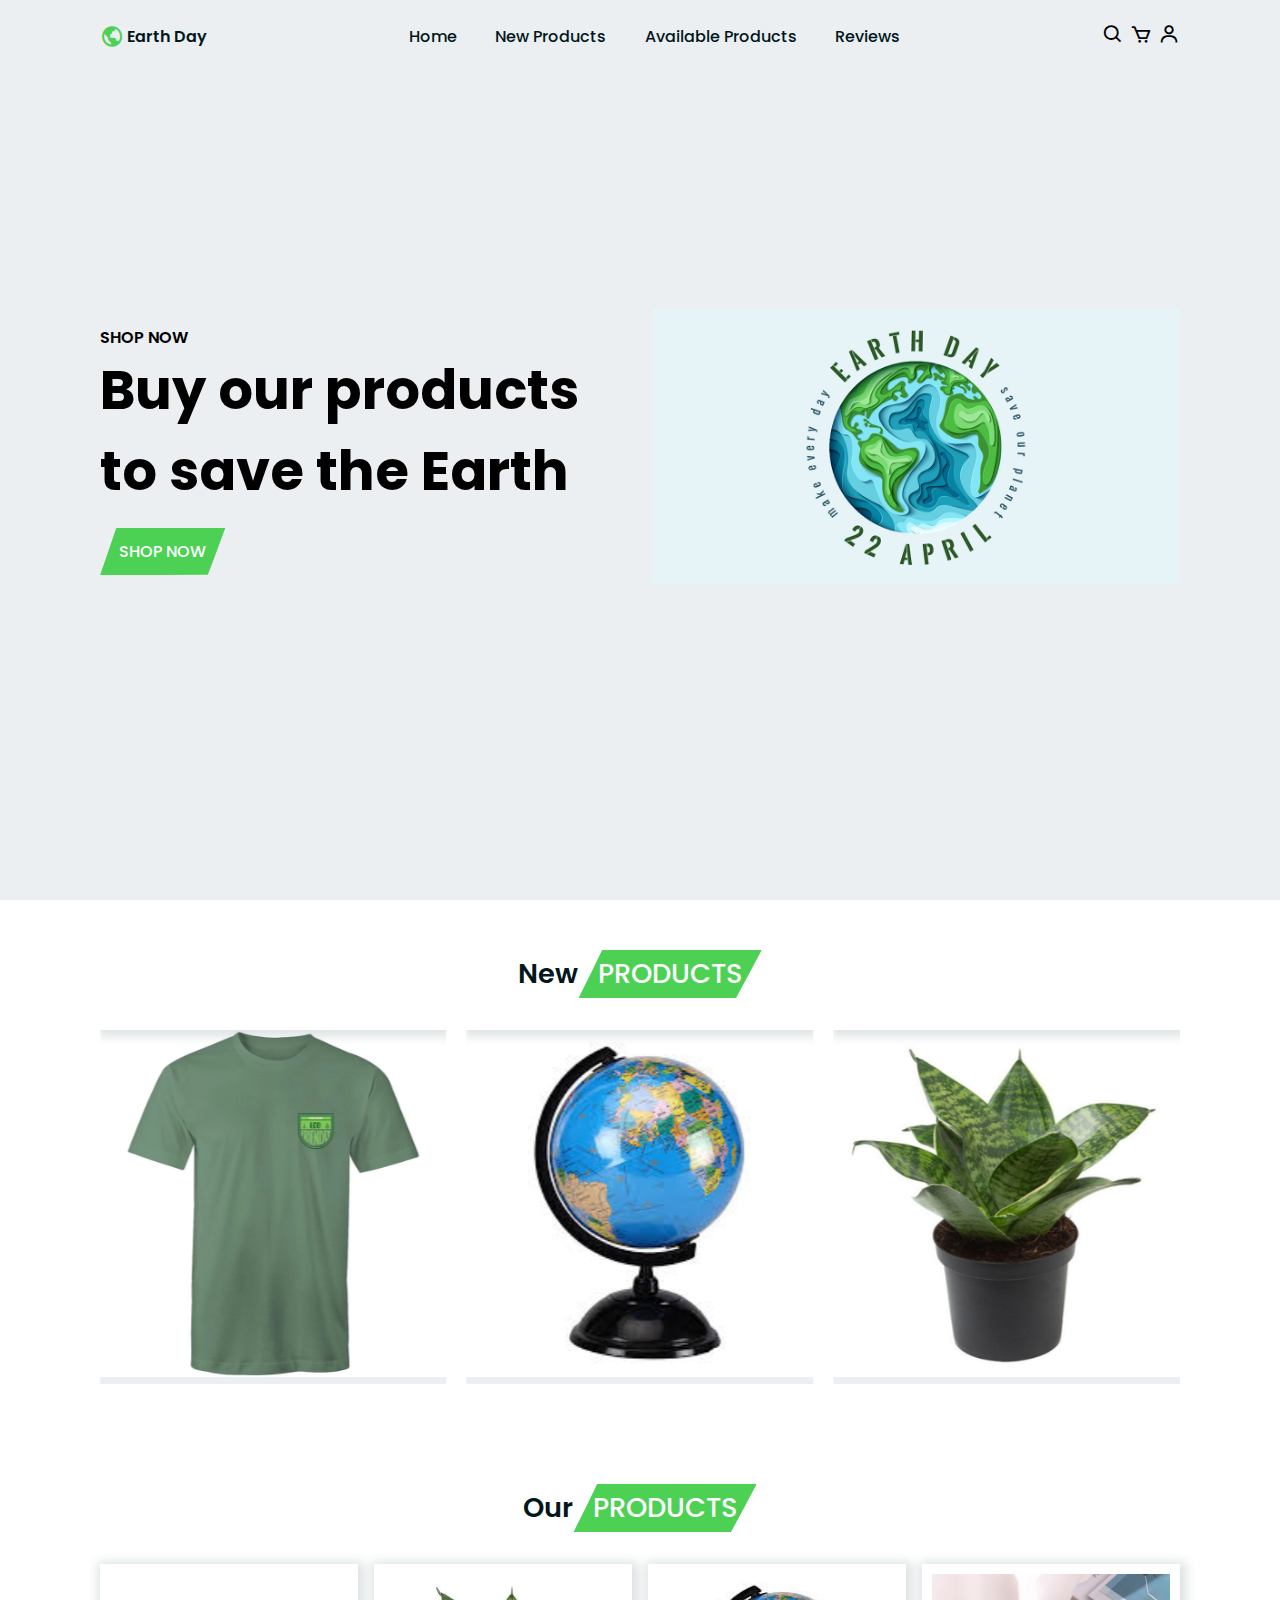
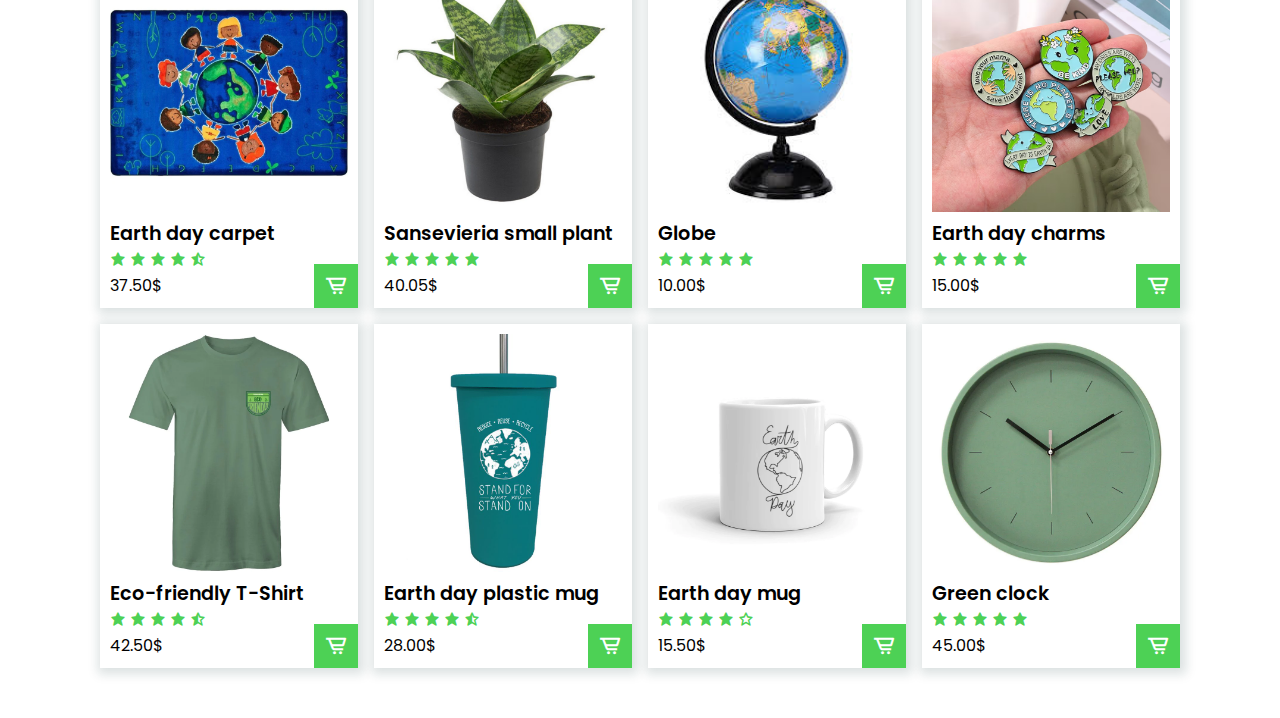
==== index.html @ a7fe5a80 "first commit" ====
<!DOCTYPE html>
<html lang="en">
  <head>
    <meta charset="UTF-8" />
    <meta http-equiv="X-UA-Compatible" content="IE=edge" />
    <meta name="viewport" content="width=device-width, initial-scale=1.0" />
    <title>Document</title>
    <link rel="stylesheet" href="./index.css">
    <link rel="stylesheet" href="https://cdn.jsdelivr.net/npm/boxicons@latest/css/boxicons.min.css">
    <!-- Link Swiper's CSS -->
  <link rel="stylesheet" href="https://cdn.jsdelivr.net/npm/swiper@9/swiper-bundle.min.css" />
  </head>
  <body>
    <header>
      <a href="#" class="logo"> <i class='bx bx-world'></i> Earth Day</a>

      <ul class="navbar">
        <li><a href="#home">Home</a></li>
        <li><a href="#new">New Products</a></li>
        <li><a href="#avaprods">Available Products</a></li>
        <li><a href="#reviews">Reviews</a></li>
      </ul>

      <div class="header-icons">
        <i class='bx bx-menu' id="menu-icon"></i>
        <i class='bx bx-search' id="search-icon"></i>
        <i class='bx bx-cart' id="cart-icon"></i>
        <i class='bx bx-user' id="user-icon"></i>
      </div>
      <!-- Search box -->
      <div class="search-box">
        <input type="search" name="" id="" placeholder="Search Here...">
      </div>

      <!-- Cart box -->
      <div class="cart">
        <!-- Box 1 -->
        <div class="box">
        <img src="./imgs/images.jpg" alt="">
        <div class="text">
          <h3>Globe</h3>
          <span>10.00$</span>
          <span>x1</span>
        </div>
        <i class='bx bxs-trash-alt'></i>
      </div>
       <!-- Box 1 -->
       <div class="box">
        <img src="./imgs/images.jpg" alt="">
        <div class="text">
          <h3>Globe</h3>
          <span>10.00$</span>
          <span>x1</span>
        </div>
        <i class='bx bxs-trash-alt'></i>
      </div>

      <h2>Total: 20.00$</h2>
      <a href="#" class="btn">Checkout</a>

      </div>
      <!-- User-->
     <div class="user">
      <h2>Login</h2>
      <input type="email" placeholder="Your Email...">
      <input type="password" name="" placeholder="Password">
      <input type="submit" value="Login" class="login-btn">
      <p>Don't have account?<a href="./signup.html">Create one</a></p>
     </div>

    </header>
    <!-- Home -->
    <section class="home" id="home">
      <div class="home-text">
        <span>Shop Now</span>
        <h1>Buy our products to save the Earth</h1>
        <a href="#" class="btn">Shop Now</a>
      </div>
      <div class="home-img">
        <img src="./imgs/cropped-Website-Image-Dimensions.png" alt="">
      </div>
    </section>
    <!-- New Prods -->
    <section class="new" id="new">
      <div class="heading">
        <h1>New<span>Products</span></h1>
      </div>
      <div class="swiper new-arrival">
        <div class="swiper-wrapper">
          <div class="swiper-slide box">
            <img src="./imgs/images.jpg" alt="">
            <div class="content">
              <a href="#" class="btn">Buy Now</a>
            </div>
          </div>
          <div class="swiper-slide box">
            <img src="./imgs/sansevieria-green-mini-800x800.jpg" alt="">
            <div class="content">
              <a href="#" class="btn">Buy Now</a>
            </div>
          </div>
          <div class="swiper-slide box">
            <img src="./imgs/il_fullxfull.4069036930_lmef.avif" alt="">
            <div class="content">
              <a href="#" class="btn">Buy Now</a>
            </div>
          </div>
          <div class="swiper-slide box">
            <img src="./imgs/earth-day-travel-mug.jpg" alt="">
            <div class="content">
              <a href="#" class="btn">Buy Now</a>
            </div>
          </div>
          <div class="swiper-slide box">
            <img src="./imgs/give-the-planet-a-hug-rug-240334.webp" alt="">
            <div class="content">
              <a href="#" class="btn">Buy Now</a>
            </div>
          </div>
           <div class="swiper-slide box">
            <img src="./imgs/9f07eadd1a1b4fc89911951770283f51-321264.webp" alt="">
            <div class="content">
              <a href="#" class="btn">Buy Now</a>
            </div>
          </div>
        </div>
      </div>
    </section>
    <!-- Product -->
    <section class="product" id="product">
      <div class="heading">
        <h1>Our<span>Products</span></h1>
      </div>
      <div class="product-container">
        <div class="box">
          <img src="./imgs/give-the-planet-a-hug-rug-240334.webp" alt="">
          <div class="content">
            <h2>Earth day carpet</h2>

            <div class="stars">
              <i class='bx bxs-star'></i>
              <i class='bx bxs-star'></i>
              <i class='bx bxs-star'></i>
              <i class='bx bxs-star'></i>
              <i class='bx bxs-star-half' ></i>
            </div>
            <span>37.50$</span>
            <i class='bx bx-cart-alt' ></i>
          </div>
        </div>
        <div class="box">
          <img src="./imgs/sansevieria-green-mini-800x800.jpg" alt="">
          <div class="content">
            <h2>Sansevieria small plant</h2>

            <div class="stars">
              <i class='bx bxs-star'></i>
              <i class='bx bxs-star'></i>
              <i class='bx bxs-star'></i>
              <i class='bx bxs-star'></i>
              <i class='bx bxs-star'></i>
            </div>
            <span>40.05$</span>
            <i class='bx bx-cart-alt' ></i>
          </div>
        </div>
        <div class="box">
          <img src="./imgs/images.jpg" alt="">
          <div class="content">
            <h2>Globe</h2>

            <div class="stars">
              <i class='bx bxs-star'></i>
              <i class='bx bxs-star'></i>
              <i class='bx bxs-star'></i>
              <i class='bx bxs-star'></i>
              <i class='bx bxs-star'></i>
            </div>
            <span>10.00$</span>
            <i class='bx bx-cart-alt' ></i>
        </div>
        </div>
        <div class="box">
          <img src="./imgs/il_fullxfull.4069036930_lmef.avif" alt="">
          <div class="content">
            <h2>Earth day charms</h2>

            <div class="stars">
              <i class='bx bxs-star'></i>
              <i class='bx bxs-star'></i>
              <i class='bx bxs-star'></i>
              <i class='bx bxs-star'></i>
              <i class='bx bxs-star'></i>
            </div>
            <span>15.00$</span>
            <i class='bx bx-cart-alt' ></i>
        </div>
        </div>
        <div class="box">
          <img src="./imgs/9f07eadd1a1b4fc89911951770283f51-321264.webp" alt="">
          <div class="content">
            <h2>Eco-friendly T-Shirt</h2>

            <div class="stars">
              <i class='bx bxs-star'></i>
              <i class='bx bxs-star'></i>
              <i class='bx bxs-star'></i>
              <i class='bx bxs-star'></i>
              <i class='bx bxs-star-half' ></i>
            </div>
            <span>42.50$</span>
            <i class='bx bx-cart-alt' ></i>
        </div>
      </div>
        <div class="box">
          <img src="./imgs/earth-day-travel-mug.jpg" alt="">
          <div class="content">
            <h2>Earth day plastic mug</h2>

            <div class="stars">
              <i class='bx bxs-star'></i>
              <i class='bx bxs-star'></i>
              <i class='bx bxs-star'></i>
              <i class='bx bxs-star'></i>
              <i class='bx bxs-star-half' ></i>
            </div>
            <span>28.00$</span>
            <i class='bx bx-cart-alt' ></i>
        </div>
      </div>

        <div class="box">
          <img src="./imgs/white-glossy-mug-11oz-handle-on-right-60677eb772fb7_800x.webp" alt="">
          <div class="content">
            <h2>Earth day mug</h2>

            <div class="stars">
              <i class='bx bxs-star'></i>
              <i class='bx bxs-star'></i>
              <i class='bx bxs-star'></i>
              <i class='bx bxs-star'></i>
              <i class='bx bx-star'></i>
            </div>
            <span>15.50$</span>
            <i class='bx bx-cart-alt' ></i>
        </div>
        </div>

        <div class="box">
          <img src="./imgs/green-clock-1.webp" alt="">
          <div class="content">
            <h2>Green clock</h2>

            <div class="stars">
              <i class='bx bxs-star'></i>
              <i class='bx bxs-star'></i>
              <i class='bx bxs-star'></i>
              <i class='bx bxs-star'></i>
              <i class='bx bxs-star'></i>
            </div>
            <span>45.00$</span>
            <i class='bx bx-cart-alt' ></i>
        </div>
      </div>
    </section>












    <!-- Swiper JS -->
    <script src="https://cdn.jsdelivr.net/npm/swiper@9/swiper-bundle.min.js"></script>
    <script src="./index.js"></script>
  </body>
</html>
---- index.css ----
@import url('https://fonts.googleapis.com/css2?family=Poppins:wght@200;300;400;500;600;700&display=swap');
/* Fonts */
*{
    font-family: 'Poppins', sans-serif;
    margin: 0;
    padding: 0;
    box-sizing: border-box;
    list-style: none;
    text-decoration: none;
    scroll-behavior: smooth;
    scroll-padding-top: 2rem;
}

:root{
    --main-color:#4dd155;
    --second-color:#ebeff2;
    --text-color:#02171b;
    --bg-color:#fff;


    --box-shadow: 2px 2px 10px 4px rgb(14 55 54 / 15%);
}

html::-webkit-scrollbar{
    width: 0.5rem;
}
html::-webkit-scrollbar-thumb{
    background: transparent;
}
html::-webkit-scrollbar-track{
    background: var(--text-color);
    border-radius: 5rem;
}

.btn{
    padding: 0.7rem 1.2rem;
    background: var(--main-color);
    color: var(--bg-color);
    font-weight: 500;
    display: inline-block;
    text-transform: uppercase;
    clip-path: polygon(100% 0, 93% 50%, 86% 99%, 0% 100%, 7% 47%, 13% 0%);
}

.btn:hover{
    background: var(--text-color);
    letter-spacing: 2px;
    transition: 0.2s;

}

img{
    width: 100%;
}

section{
    padding: 50px 100px;
}

header{
    position: absolute;
    width: 100%;
    top: 0;
    right: 0;
    z-index: 1000;
    display: flex;
    align-items: center;
    justify-content: space-between;
    padding: 20px 100px;
    transition: 0.5s linear;
}

.logo{
    display: flex;
    align-items: center;
    font-size: 1rem;
    font-weight: 600;
    column-gap: 0.2rem;
    color: var(--text-color);
}

.logo .bx{
    font-size: 24px;
    color: var(--main-color);
}

.navbar{
    display: flex;
    column-gap: 2.4rem;
}

.navbar a{
    font-size: 1rem;
    font-weight: 500;
    color: var(--text-color);
}

.navbar a:hover{
    color: var(--main-color);
}

.header-icons{
    font-size: 22px;
    cursor: pointer;
    z-index: 100000;
}

#menu-icon{
    display: none;
}

.search-box{
    position: absolute;
    top: 110%;
    right: -100%;
}

.search-box input{
    padding: 10px;
    border: none;
    outline: none;
    border-radius: 0.5rem;
    width: 280px;
    box-shadow: var(--box-shadow);
}

.search-box.active{
    right: 1rem;
    transition: 0.2s;

}

.cart{
    position: absolute;
    top: 110%;
    right: -100%;
    display: flex;
    flex-direction: column;
    align-items: center;
    row-gap: 0.5rem;
    background: var(--bg-color);
    padding: 20px;
    border-radius: 0.5rem;
    box-shadow: var(--box-shadow);
}

.cart img{
    width: 100px;
}

.cart .box{
    display: flex;
    align-items: center;
    column-gap: 2rem;

}

.cart .box .text h3{
    font-size: 1rem;

}

.cart .box .bx{
    font-size: 24px;
}

.cart .box .bx:hover{
    color: var(--main-color);
}

.cart h2{
    font-size: 1.1rem;
    font-weight: 600;
}

.cart.active{
    right: 1rem;
    transition: 0.2s;

}

.user{
    position: absolute;
    right: -100%;
    top: 110%;
    display: flex;
    flex-direction: column;
    align-items: center;
    row-gap: 0.5rem;
    background: var(--bg-color);
    padding: 20px;
    border-radius: 0.5rem;
    box-shadow: var(--bg-color);
}

.user h2{
    font-size: 1.2rem;
    color: var(--text-color);
}

.user .login-btn{
    background: var(--main-color);
    color: var(--bg-color);
    font-size: 1rem;
    text-transform: uppercase;
    font-weight: 500;
    cursor: pointer;
}

.user .login-btn:hover{
    background: var(--text-color);
}

.user input{
    border: none;
    outline: none;
    background: var(--second-color);
    padding: 10px;
    border-radius: 0.5rem;
    width: 100%;
}

.user p{
    font-size: 0.938rem;
}

.user a{
    text-decoration: underline;
    color: var(--main-color);
}

.user.active{
    right: 1rem;
    transition: 0.2s;

}

.home{
    width: 100%;
    min-height: 100vh;
    display: grid;
    grid-template-columns: repeat(auto-fit,minmax(17rem, 1fr));
    align-items: center;
    gap: 1.5rem;
    background: var(--second-color);
}

.home-text span{
    font-weight: 600;
    text-transform: uppercase;
}

.home-text h1{
    font-size: 3.4rem;
    margin-bottom: 1rem;
}

.heading{
    text-align: center;
}

.heading h1{
    font-size: 1.7rem;
    font-weight: 600;
    text-transform: capitalize;
    color: var(--text-color);
}

.heading span{
    padding: 0.2rem 1.2rem;
    background: var(--main-color);
    color: var(--bg-color);
    font-weight: 500;
    display: inline-block;
    text-transform: uppercase;
    clip-path: polygon(100% 0, 93% 50%, 86% 99%, 0% 100%, 7% 47%, 13% 0%);
}

.new-arrival{
    margin-top: 2rem;   
}

.new-arrival .box{
    position: relative;
    overflow: hidden;
    background: var(--second-color);
}

.new-arrival .box img{
    background: var(--second-color);
    width: 100%;
    height: 100%;
    object-fit: cover;
}

.new-arrival .box .content{
    position: absolute;
    top: -100%;
    right: 0;
    width: 100%;
    height: 100%;
    display: flex;
    align-items: center;
    justify-content: center;
    background: hsl(0, 0%, 91%, 0.5);
    overflow: hidden;
    box-shadow: var(--box-shadow);
}

.new-arrival .box:hover .content{
    top: 0;
    transition: 0.2s;
}

.product-container{
    display: grid;
    grid-template-columns: repeat(auto-fit, minmax(240px, auto));
    gap: 1rem;
    margin-top: 2rem;
}

.product-container .box{
    position: relative;
    padding: 10px;
    box-shadow: var(--box-shadow);
}

.product-container .box .content h2{
    font-size: 1.2rem;
    font-weight: 600;
}

.product-container .box .content .stars .bx{
    color: var(--main-color);
}

.product-container .box .bx-cart-alt{
    position: absolute;
    bottom: 0;
    right: 0;
    padding: 10px;
    font-size: 24px;
    background: var(--main-color);
    color: var(--bg-color);
}

.product-container .box .bx-cart-alt:hover{
    background: var(--text-color);
}
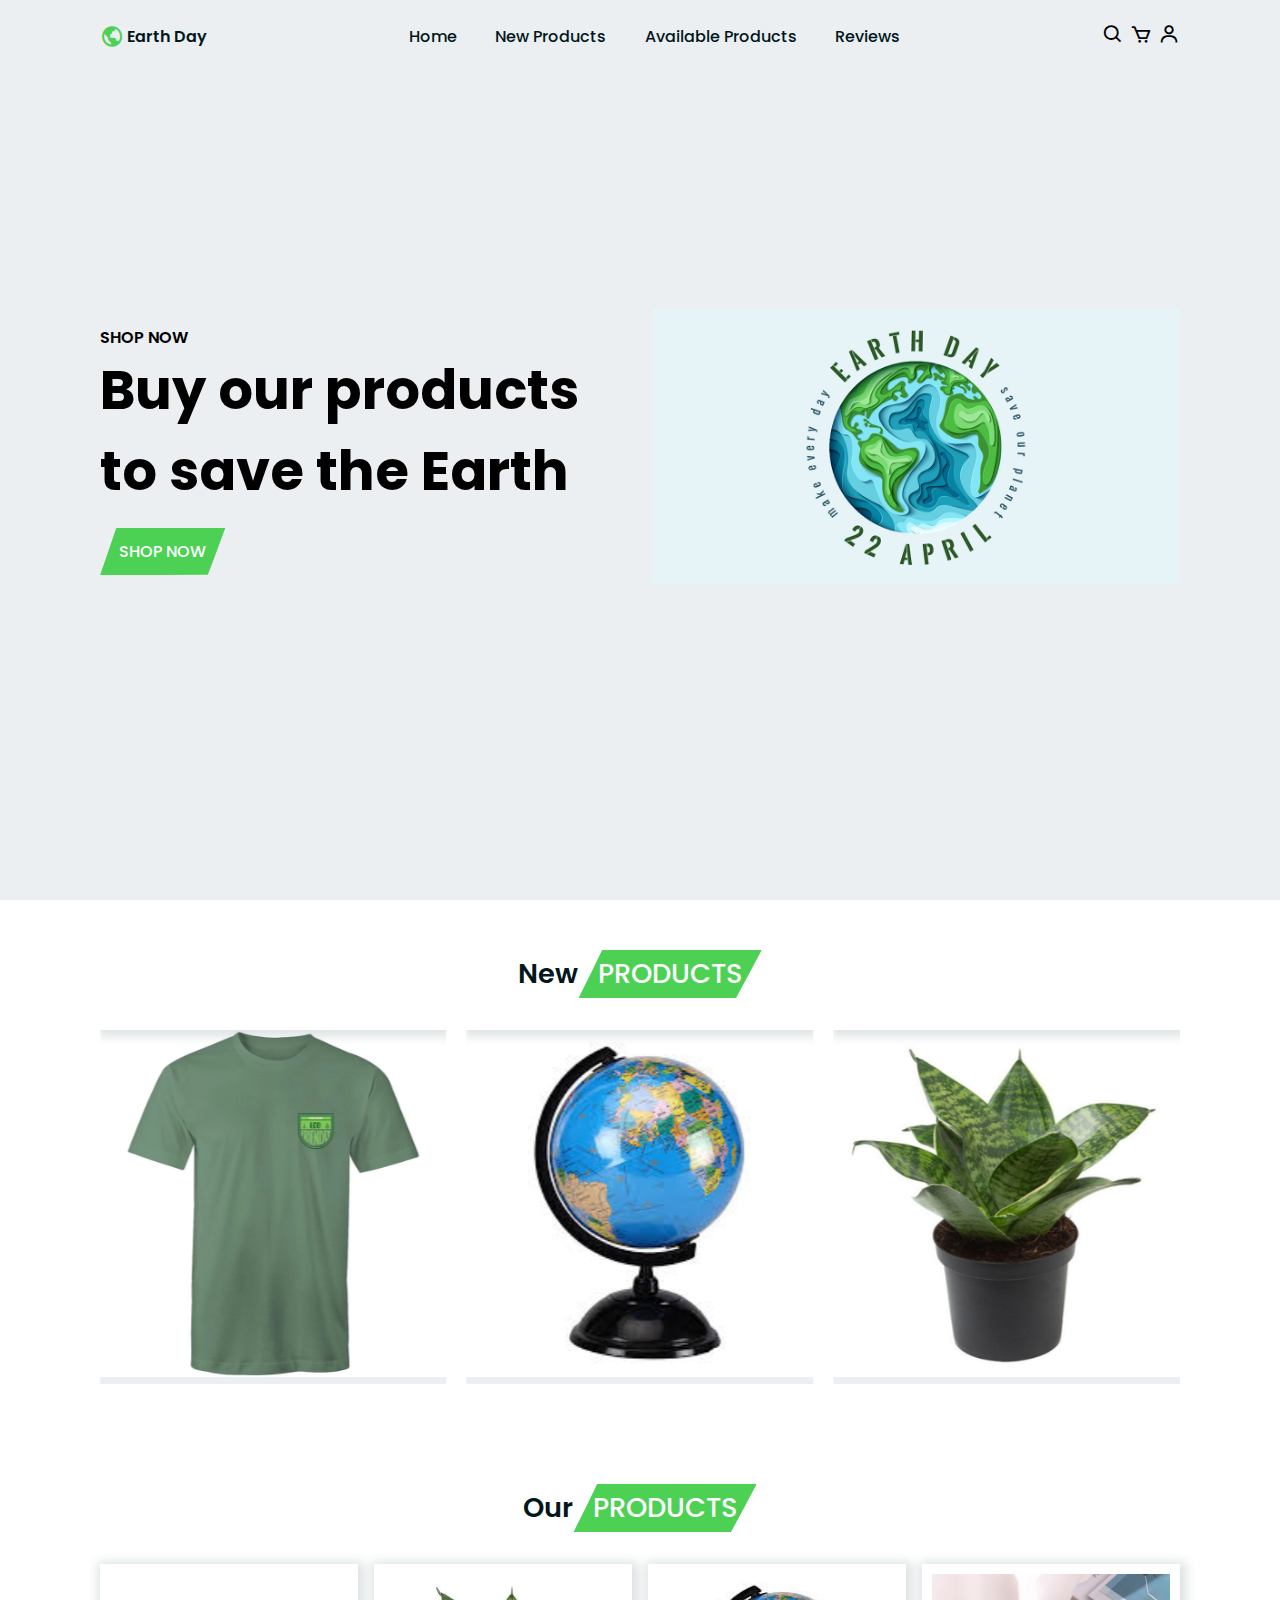
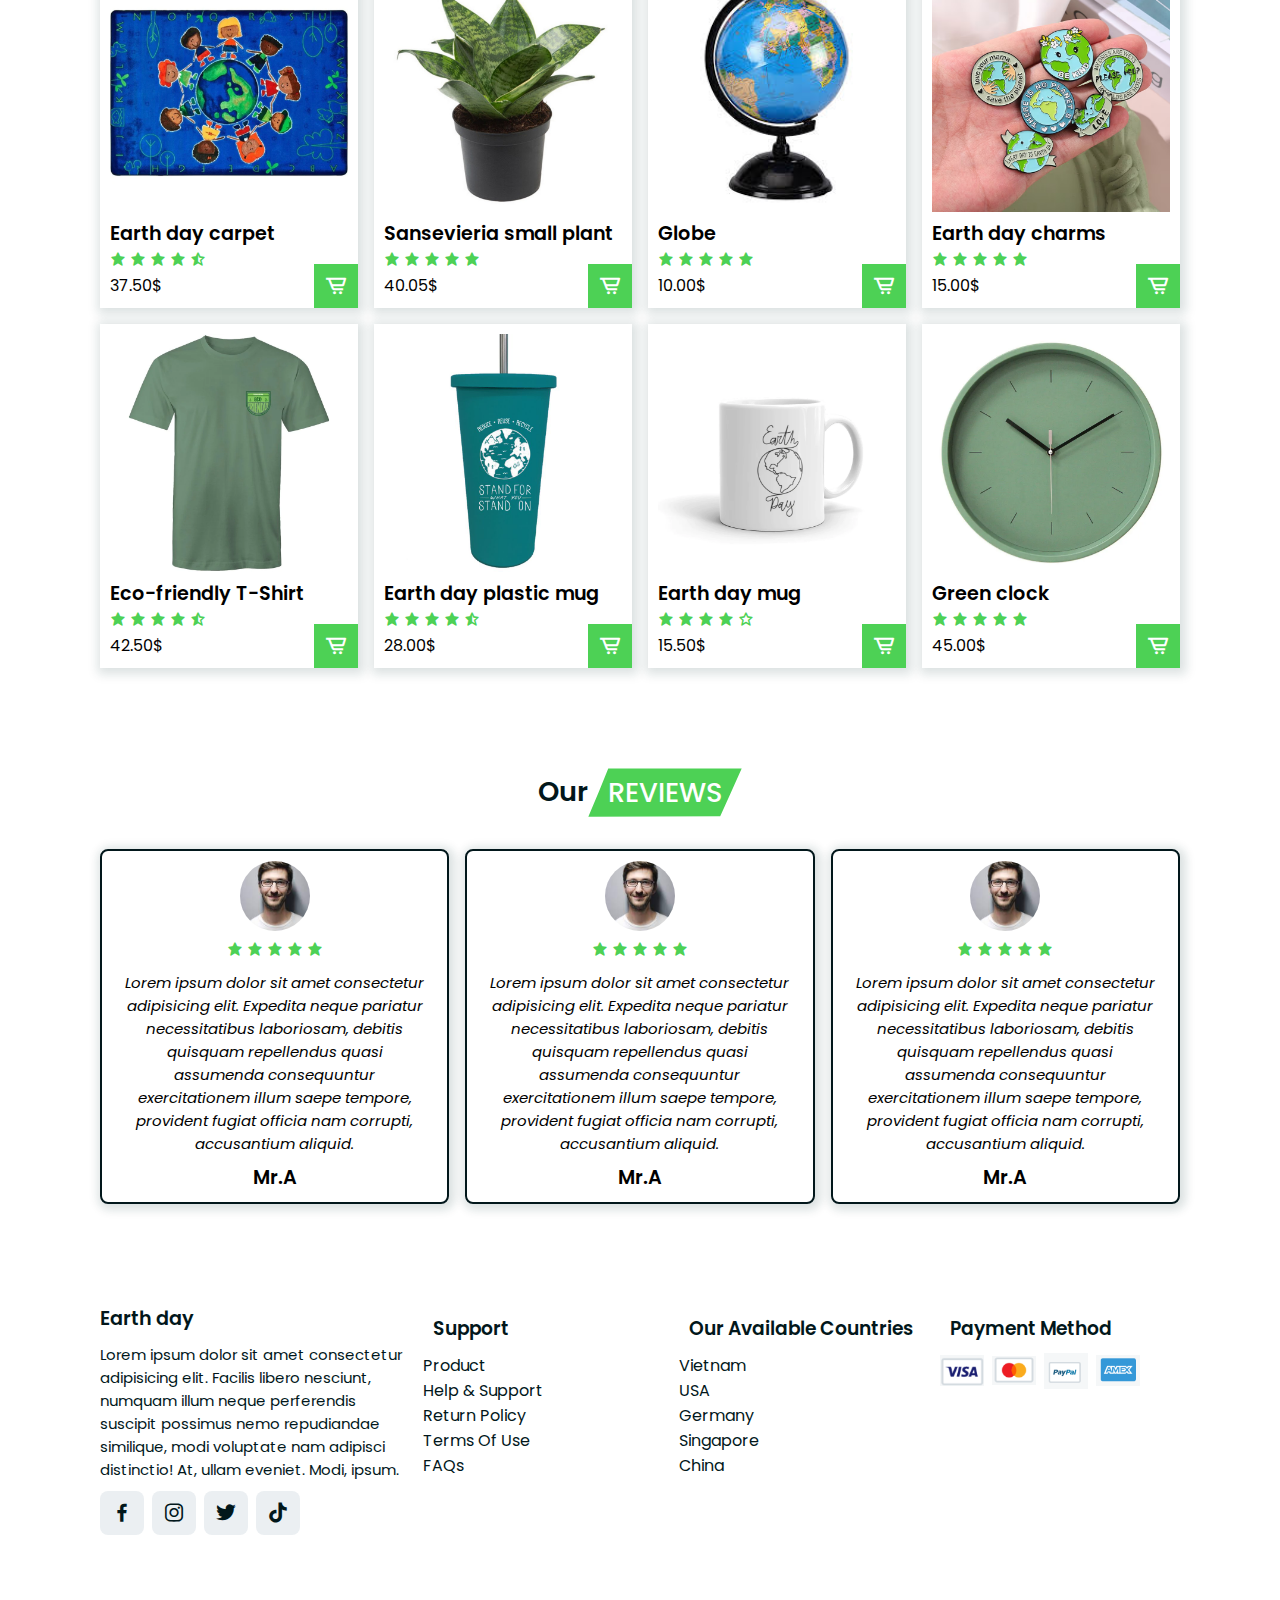
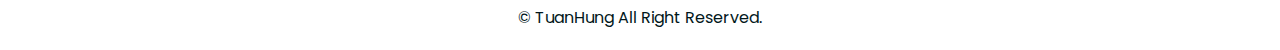
==== commit d873d1e1: "project" ====
--- a/index.html
+++ b/index.html
@@ -263,11 +263,92 @@
         </div>
       </div>
     </section>
-
-
-
-
-
+    <!-- Review -->
+    <section class="reviews" id="reviews">
+      <div class="heading">
+        <h1>Our<span>Reviews</span></h1>
+      </div>
+      <div class="reviews-container">
+        <div class="box">
+          <img src="./imgs/download.jpg" alt="">
+          <div class="stars">
+            <i class='bx bxs-star'></i>
+            <i class='bx bxs-star'></i>
+            <i class='bx bxs-star'></i>
+            <i class='bx bxs-star'></i>
+            <i class='bx bxs-star'></i>
+          </div>
+          <p>Lorem ipsum dolor sit amet consectetur adipisicing elit. Expedita neque pariatur necessitatibus laboriosam, debitis quisquam repellendus quasi assumenda consequuntur exercitationem illum saepe tempore, provident fugiat officia nam corrupti, accusantium aliquid.</p>
+          <h2>Mr.A</h2>
+        </div>
+        <div class="box">
+          <img src="./imgs/download.jpg" alt="">
+          <div class="stars">
+            <i class='bx bxs-star'></i>
+            <i class='bx bxs-star'></i>
+            <i class='bx bxs-star'></i>
+            <i class='bx bxs-star'></i>
+            <i class='bx bxs-star'></i>
+          </div>
+          <p>Lorem ipsum dolor sit amet consectetur adipisicing elit. Expedita neque pariatur necessitatibus laboriosam, debitis quisquam repellendus quasi assumenda consequuntur exercitationem illum saepe tempore, provident fugiat officia nam corrupti, accusantium aliquid.</p>
+          <h2>Mr.A</h2>
+        </div>
+        <div class="box">
+          <img src="./imgs/download.jpg" alt="">
+          <div class="stars">
+            <i class='bx bxs-star'></i>
+            <i class='bx bxs-star'></i>
+            <i class='bx bxs-star'></i>
+            <i class='bx bxs-star'></i>
+            <i class='bx bxs-star'></i>
+          </div>
+          <p>Lorem ipsum dolor sit amet consectetur adipisicing elit. Expedita neque pariatur necessitatibus laboriosam, debitis quisquam repellendus quasi assumenda consequuntur exercitationem illum saepe tempore, provident fugiat officia nam corrupti, accusantium aliquid.</p>
+          <h2>Mr.A</h2>
+        </div>
+      </div>
+    </section>
+    <!-- Footer -->
+    <section class="footer">
+      <div class="footer-box">
+        <h2>Earth day</h2>
+        <p>Lorem ipsum dolor sit amet consectetur adipisicing elit. Facilis libero nesciunt, numquam illum neque perferendis suscipit possimus nemo repudiandae similique, modi voluptate nam adipisci distinctio! At, ullam eveniet. Modi, ipsum.</p>
+        <div class="social">
+        <a href="https://www.facebook.com"><i class='bx bxl-facebook' ></i></a>
+        <a href="https://www.instagram.com"><i class='bx bxl-instagram' ></i></a>
+        <a href="https://twitter.com"><i class='bx bxl-twitter' ></i></a>
+        <a href="https://www.tiktok.com"><i class='bx bxl-tiktok' ></i></a>
+        </div>
+      </div>
+      <div class="footer-box">
+        <h3>Support</h3>
+        <li><a href="#">Product</a></li>
+        <li><a href="#">Help & Support</a></li>
+        <li><a href="#">Return Policy</a></li>
+        <li><a href="#">Terms Of Use</a></li>
+        <li><a href="#">FAQs</a></li>
+      </div>
+      <div class="footer-box">
+        <h3>Our Available Countries</h3>
+        <li><a href="#">Vietnam</a></li>
+        <li><a href="#">USA</a></li>
+        <li><a href="#">Germany</a></li>
+        <li><a href="#">Singapore</a></li>
+        <li><a href="#">China</a></li>
+      </div>
+      <div class="footer-box">
+        <h3>Payment Method</h3>
+        <div class="payment">
+          <img src="./imgs/visa.png" alt="">
+          <img src="./imgs/mastercard.png" alt="">
+          <img src="./imgs/paypal.jpg" alt="">
+          <img src="./imgs/american express.png" alt="">
+        </div>
+      </div>
+    </section>
+<!-- Copyright -->
+<section class="copyright">
+  <p>&#169; TuanHung All Right Reserved.</p>
+</section>
 
 
 
--- a/index.css
+++ b/index.css
@@ -70,6 +70,12 @@
     transition: 0.5s linear;
 }
 
+
+.header.shadow{
+    background: var(--bg-color);
+    box-shadow: 0 0 4px rgb(14 55 54 / 15%);
+}
+
 .logo{
     display: flex;
     align-items: center;
@@ -347,3 +353,150 @@
 .product-container .box .bx-cart-alt:hover{
     background: var(--text-color);
 }
+
+.product-container .box:hover img{
+    -webkit-transform: scaleX(-1);
+    transform: scaleX(-1);
+    transition: 0.5s;
+}
+
+.reviews-container{
+    display: grid;
+    grid-template-columns: repeat(auto-fit, minmax(240px, auto));
+    gap: 1rem;
+    margin-top: 2rem;
+}
+
+.reviews-container .box{
+    padding: 10px;
+    border: 2px solid var(--text-color);
+    border-radius: 0.5rem;
+    text-align: center;
+    box-shadow: var(--box-shadow);
+}
+
+.reviews-container .box img{
+    width: 70px;
+    height: 70px;
+    object-fit: cover;
+    border-radius: 50%;
+}
+
+.reviews-container .box .stars .bx{
+    color: var(--main-color);
+}
+
+.reviews-container .box p{
+    font-size: 0.938rem;
+    font-style: italic;
+    margin: 0.5rem 0.5rem;
+}
+
+.reviews-container .box h2{
+    font-size: 1.2rem;
+    font-weight: 600;
+}
+
+.reviews-container .box:hover{
+    background: var(--text-color);
+    color: var(--main-color);
+}
+
+.footer{
+    display: grid;
+    grid-template-columns: repeat(auto-fit, minmax(240px, auto));
+    gap: 1rem;
+    color: var(--text-color);
+}
+
+.footer-box h2{
+    font-size: 1.2rem;
+    font-weight: 600;
+    margin-bottom: 10px;
+}
+
+.footer-box p {
+    font-size: 0.938rem;
+    margin-bottom: 10px;
+}
+
+.social{
+    display: flex;
+    align-items: center;
+    column-gap: 0.5rem;
+}
+
+.social a .bx{
+    font-size: 24px;
+    color: var(--text-color);
+    padding: 10px;
+    background: var(--second-color);
+    border-radius: 0.5rem;
+}
+
+.social a .bx:hover{
+    background: var(--main-color);
+    color: var(--bg-color);
+}
+
+.footer-box h3{
+    font-weight: 600;
+    margin: 10px;
+}
+
+.footer-box li a{
+    color: var(--text-color);
+}
+
+.footer-box li a:hover{
+    color: var(--main-color);
+}
+
+.payment{
+    display: flex;
+    align-items: center;
+    column-gap: 0.5rem;
+}
+
+.payment img{
+    width: 44px;
+}
+
+.copyright{
+    padding: 20px;
+    text-align: center;
+    color: var(--text-color);
+}
+
+@media (max-width: 1058px) {
+    header {
+        padding: 18px 60px;
+    }
+    section {
+        padding: 50px 60px;
+    }
+    .home-text h1{
+        font-size: 3rem;
+    }
+}
+
+@media (max-width: 991px) {
+    header {
+        padding: 18px 4%;
+    }
+    section {
+        padding: 50px 4%;
+    }
+    .home-text h1{
+        font-size: 2.4rem;
+    }
+}
+
+@media (max-width: 768px) {
+    header {
+        padding: 12px 4%;
+    }
+    #menu-icon{
+        display: initial;
+    }
+}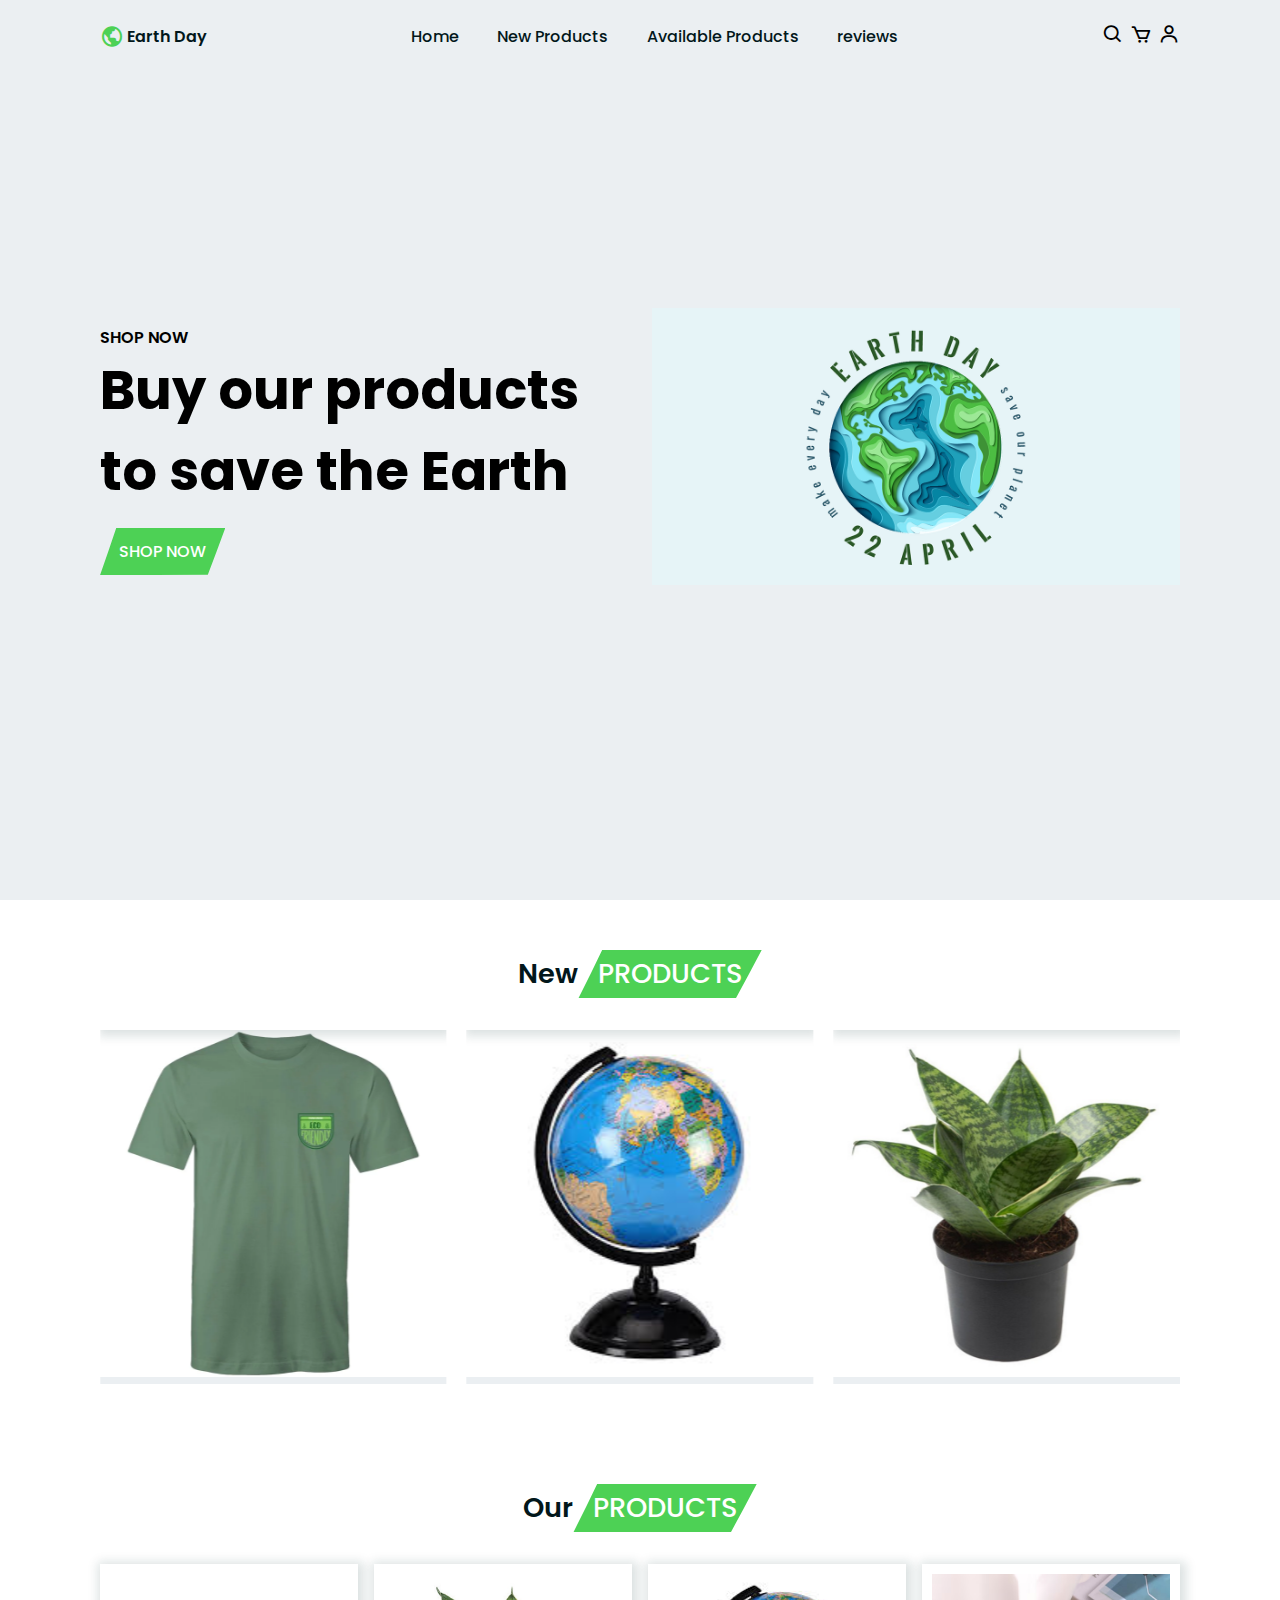
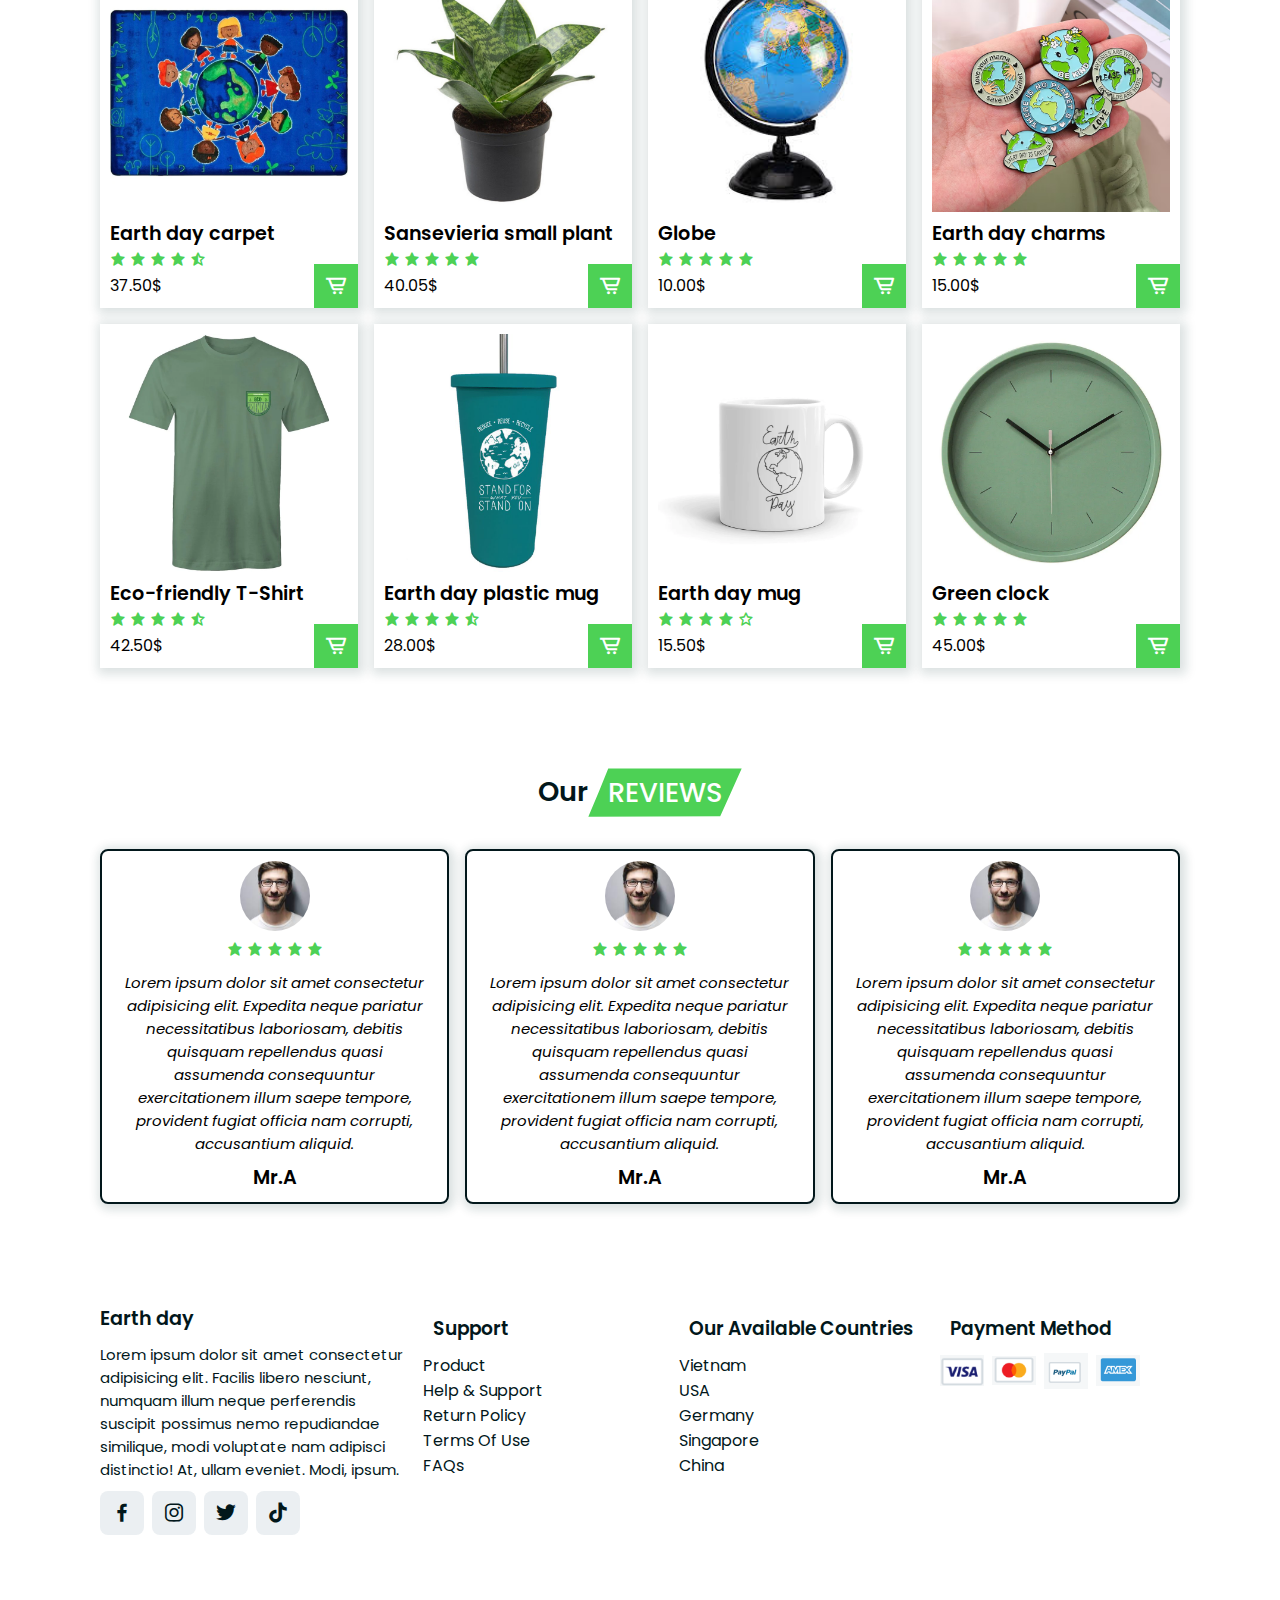
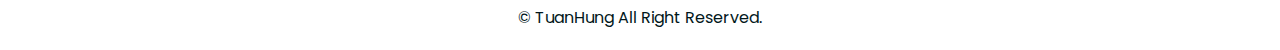
==== commit 3553e69a: "abc" ====
--- a/index.html
+++ b/index.html
@@ -18,7 +18,7 @@
         <li><a href="#home">Home</a></li>
         <li><a href="#new">New Products</a></li>
         <li><a href="#avaprods">Available Products</a></li>
-        <li><a href="#reviews">Reviews</a></li>
+        <li><a href="#reviews">reviews</a></li>
       </ul>
 
       <div class="header-icons">
